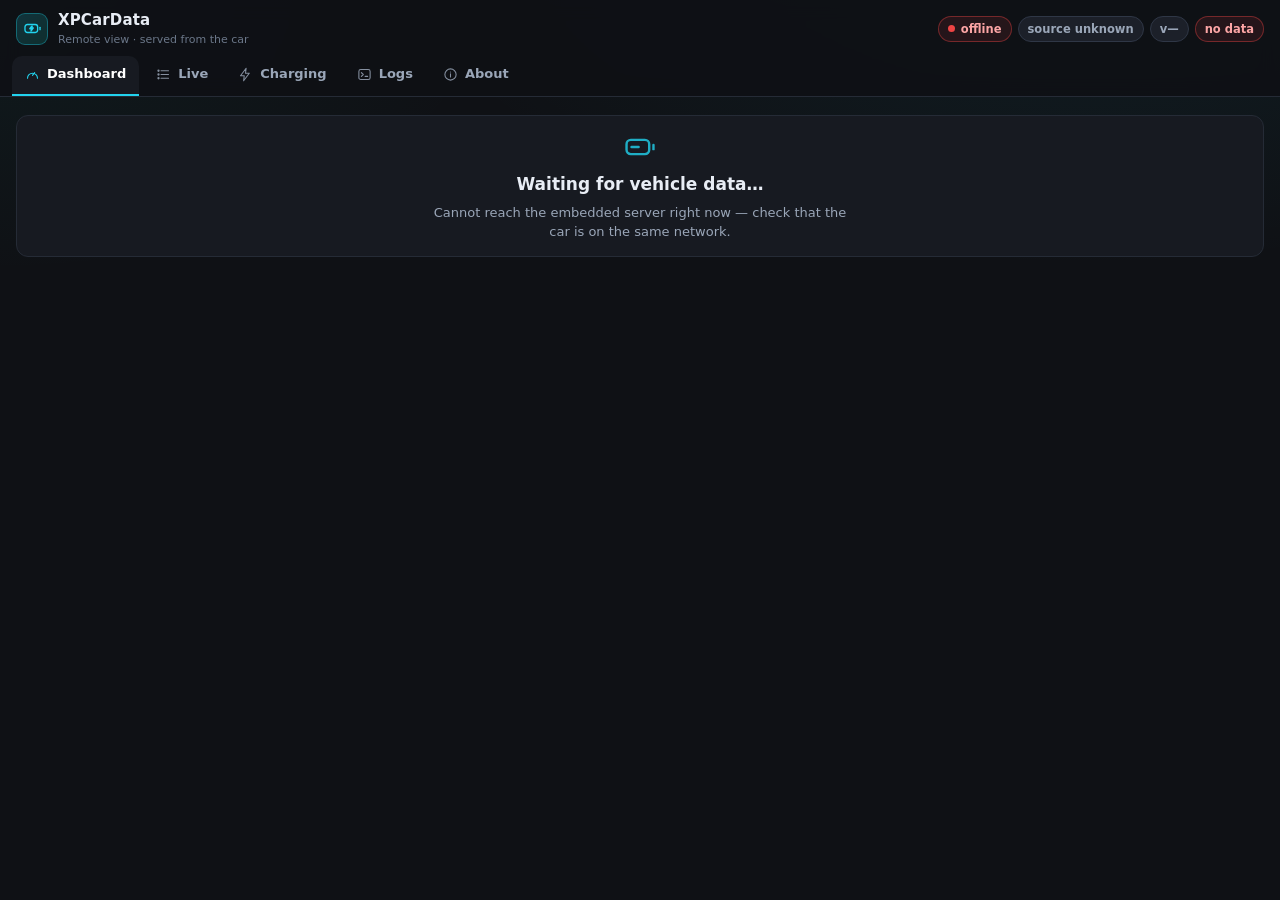
==== assets/web/index.html @ 1dd14a29 "v1.4.25: remote view web server, issue fixes, new XPENG model profiles Remote view (web interface) -" ====
<!DOCTYPE html>
<html lang="en">
<head>
  <meta charset="utf-8">
  <meta name="viewport" content="width=device-width, initial-scale=1, viewport-fit=cover">
  <meta name="theme-color" content="#0f1115">
  <meta name="color-scheme" content="dark">
  <meta name="robots" content="noindex, nofollow">
  <meta name="description" content="XPCarData remote view — battery, charging and vehicle data served by the car app over the local network.">
  <title>XPCarData · Remote view</title>
  <link rel="icon" type="image/svg+xml" href="favicon.svg">
  <link rel="stylesheet" href="app.css">
</head>
<body>
  <a class="sr-only" id="skip-link" href="#main">Skip to content</a>

  <header class="site-header">
    <div class="header-inner">
      <div class="brand">
        <span class="brand-mark" aria-hidden="true">
          <svg class="ico" viewBox="0 0 24 24" aria-hidden="true" focusable="false">
            <rect x="2.5" y="7" width="16" height="10" rx="3"></rect>
            <path d="M21.5 10.5v3"></path>
            <path d="m11 9-2.4 3.3h2.2l-.7 2.9 3-3.9H11L11.7 9z"></path>
          </svg>
        </span>
        <div class="brand-text">
          <h1>XPCarData</h1>
          <p>Remote view · served from the car</p>
        </div>
      </div>

      <div class="status" role="status" aria-live="polite" aria-label="Server status">
        <span class="chip is-warn" id="status-link"><span class="dot"></span><span id="status-link-text">connecting</span></span>
        <span class="chip" id="status-source">source —</span>
        <span class="chip" id="status-version">v—</span>
        <span class="chip" id="status-updated">no data</span>
        <span class="chip is-warn" id="status-auth" hidden>token required</span>
      </div>
    </div>

    <nav class="tabs" id="tabs" aria-label="Sections">
      <a class="tab" id="tab-dashboard" href="#/dashboard" aria-current="page">
        <svg class="ico" viewBox="0 0 24 24" aria-hidden="true" focusable="false">
          <path d="M4 18a8 8 0 1 1 16 0"></path>
          <path d="M12 13.5 15.5 9"></path>
        </svg>
        Dashboard
      </a>
      <a class="tab" id="tab-live" href="#/live">
        <svg class="ico" viewBox="0 0 24 24" aria-hidden="true" focusable="false">
          <path d="M8 6h12M8 12h12M8 18h12"></path>
          <circle cx="4" cy="6" r="1"></circle>
          <circle cx="4" cy="12" r="1"></circle>
          <circle cx="4" cy="18" r="1"></circle>
        </svg>
        Live
      </a>
      <a class="tab" id="tab-charging" href="#/charging">
        <svg class="ico" viewBox="0 0 24 24" aria-hidden="true" focusable="false">
          <path d="M13 2 4 14h6l-1 8 9-12h-6l1-8z"></path>
        </svg>
        Charging
      </a>
      <a class="tab" id="tab-logs" href="#/logs">
        <svg class="ico" viewBox="0 0 24 24" aria-hidden="true" focusable="false">
          <rect x="3" y="4" width="18" height="16" rx="3"></rect>
          <path d="m7 9 3 3-3 3M13 15h4"></path>
        </svg>
        Logs
      </a>
      <a class="tab" id="tab-about" href="#/about">
        <svg class="ico" viewBox="0 0 24 24" aria-hidden="true" focusable="false">
          <circle cx="12" cy="12" r="9"></circle>
          <path d="M12 11v5M12 8h.01"></path>
        </svg>
        About
      </a>
    </nav>
  </header>

  <main id="main">
    <!-- ============================================================ Dashboard -->
    <section id="page-dashboard" class="page" aria-labelledby="tab-dashboard">
      <section id="waiting" class="empty card" aria-live="polite">
        <svg class="ico" viewBox="0 0 24 24" aria-hidden="true" focusable="false">
          <rect x="2.5" y="7" width="16" height="10" rx="3"></rect>
          <path d="M21.5 10.5v3"></path>
          <path d="M6 12h5"></path>
        </svg>
        <h2>Waiting for vehicle data…</h2>
        <p id="waiting-hint">The web server is up but the app has not received a frame from the car yet. Values appear as soon as the first poll completes.</p>
      </section>

      <div id="dash-content" hidden>
        <section class="hero card" aria-labelledby="hero-title">
          <h2 class="sr-only" id="hero-title">Battery overview</h2>

          <div class="soc">
            <svg class="ring" viewBox="0 0 160 160" aria-hidden="true" focusable="false">
              <circle class="ring-track" cx="80" cy="80" r="64"></circle>
              <circle class="ring-fill" id="soc-ring-fill" cx="80" cy="80" r="64" stroke-dasharray="402.12" stroke-dashoffset="402.12"></circle>
            </svg>
            <div class="soc-readout">
              <span class="soc-value" id="soc-value">—</span>
              <span class="soc-caption">State of charge</span>
              <span class="soc-range" id="soc-range">Range —</span>
            </div>
          </div>

          <div class="hero-main">
            <div class="hero-top">
              <span class="pill" id="charge-pill">Standby</span>
              <span class="hero-updated" id="hero-updated">no data</span>
            </div>

            <div class="hero-power">
              <span class="hero-power-value" id="power-value">—</span>
              <span class="unit">kW</span>
              <span class="hero-power-note" id="power-note"></span>
            </div>

            <dl class="hero-facts">
              <div>
                <dt>Speed</dt>
                <dd id="hero-speed">—</dd>
              </div>
              <div>
                <dt>Odometer</dt>
                <dd id="hero-odo">—</dd>
              </div>
              <div>
                <dt>Vehicle time</dt>
                <dd id="hero-time">—</dd>
              </div>
            </dl>

            <div class="spark-row" aria-label="Recent history sparklines">
              <div class="spark-item">
                <span class="spark-label">SOC</span>
                <svg class="spark spark--soc" id="spark-soc" viewBox="0 0 100 26" preserveAspectRatio="none" aria-hidden="true" focusable="false">
                  <path d=""></path>
                </svg>
                <span class="spark-last" id="spark-soc-last">—</span>
              </div>
              <div class="spark-item">
                <span class="spark-label">Power</span>
                <svg class="spark spark--power" id="spark-power" viewBox="0 0 100 26" preserveAspectRatio="none" aria-hidden="true" focusable="false">
                  <path d=""></path>
                </svg>
                <span class="spark-last" id="spark-power-last">—</span>
              </div>
              <div class="spark-item">
                <span class="spark-label">Voltage</span>
                <svg class="spark spark--volt" id="spark-voltage" viewBox="0 0 100 26" preserveAspectRatio="none" aria-hidden="true" focusable="false">
                  <path d=""></path>
                </svg>
                <span class="spark-last" id="spark-voltage-last">—</span>
              </div>
            </div>
          </div>
        </section>

        <div class="grid" id="dash-cards"></div>
      </div>
    </section>

    <!-- ================================================================= Live -->
    <section id="page-live" class="page" aria-labelledby="tab-live" hidden>
      <div class="toolbar">
        <label class="field" for="live-filter">
          <svg class="ico" viewBox="0 0 24 24" aria-hidden="true" focusable="false">
            <circle cx="11" cy="11" r="7"></circle>
            <path d="m16.5 16.5 4 4"></path>
          </svg>
          <input id="live-filter" type="search" placeholder="Filter keys…" autocomplete="off" spellcheck="false" aria-label="Filter live data keys">
        </label>
        <span class="count" id="live-count">0 keys</span>
      </div>

      <div class="table-wrap">
        <table class="table" id="live-table">
          <thead>
            <tr>
              <th scope="col" data-field="key"><button type="button" class="sortbtn" data-sort="key">Key</button></th>
              <th scope="col" class="num" data-field="value"><button type="button" class="sortbtn" data-sort="value">Value</button></th>
              <th scope="col">Raw bytes</th>
            </tr>
          </thead>
          <tbody id="live-body"></tbody>
        </table>
      </div>
      <p id="live-empty" class="empty-line" hidden>Waiting for vehicle data…</p>
    </section>

    <!-- ============================================================= Charging -->
    <section id="page-charging" class="page" aria-labelledby="tab-charging" hidden>
      <div class="summary" id="sessions-summary">
        <div class="summary-item">
          <span class="summary-value">—</span>
          <span class="summary-label">sessions</span>
        </div>
        <div class="summary-item">
          <span class="summary-value">—</span>
          <span class="summary-label">total added</span>
        </div>
        <div class="summary-item">
          <span class="summary-value">—</span>
          <span class="summary-label">average / session</span>
        </div>
      </div>

      <div class="grid" id="sessions-list"></div>
      <p id="sessions-empty" class="empty-line" hidden>No charging sessions recorded yet.</p>
    </section>

    <!-- ================================================================= Logs -->
    <section id="page-logs" class="page" aria-labelledby="tab-logs" hidden>
      <div class="toolbar">
        <label class="field" for="log-filter">
          <svg class="ico" viewBox="0 0 24 24" aria-hidden="true" focusable="false">
            <circle cx="11" cy="11" r="7"></circle>
            <path d="m16.5 16.5 4 4"></path>
          </svg>
          <input id="log-filter" type="search" placeholder="Filter log lines…" autocomplete="off" spellcheck="false" aria-label="Filter log lines">
        </label>
        <button type="button" class="btn" id="log-pause" aria-pressed="false">Pause</button>
        <label class="check" for="log-autoscroll">
          <input id="log-autoscroll" type="checkbox" checked>
          Auto-scroll
        </label>
        <button type="button" class="btn" id="log-copy">Copy</button>
        <span class="count" id="log-count">0 lines</span>
      </div>

      <pre id="log-view" class="logs" tabindex="0" aria-label="Debug log tail"></pre>
    </section>

    <!-- ================================================================ About -->
    <section id="page-about" class="page" aria-labelledby="tab-about" hidden>
      <div class="grid">
        <section class="card" aria-labelledby="about-server-title">
          <h2 class="card-title" id="about-server-title">
            <svg class="ico" viewBox="0 0 24 24" aria-hidden="true" focusable="false">
              <rect x="3" y="4" width="18" height="16" rx="3"></rect>
              <path d="M7 9h10M7 13h6"></path>
            </svg>
            <span>Server</span>
          </h2>
          <dl class="kv" id="about-server"></dl>
        </section>

        <section class="card" aria-labelledby="about-api-title">
          <h2 class="card-title" id="about-api-title">
            <svg class="ico" viewBox="0 0 24 24" aria-hidden="true" focusable="false">
              <path d="M8 8H6a4 4 0 0 0 0 8h2M16 8h2a4 4 0 0 1 0 8h-2M8 12h8"></path>
            </svg>
            <span>API endpoints</span>
          </h2>
          <ul class="endpoints">
            <li><code>GET /</code><span>this page</span></li>
            <li><code>GET /index.html</code><span>this page</span></li>
            <li><code>GET /app.css</code><span>stylesheet</span></li>
            <li><code>GET /app.js</code><span>client app</span></li>
            <li><code>GET /favicon.svg</code><span>icon</span></li>
            <li><code>GET /api/state</code><span>server info + latest vehicle frame</span></li>
            <li><code>GET /api/sessions?limit=20</code><span>recent charging sessions</span></li>
            <li><code>GET /api/logs?limit=200</code><span>debug log tail</span></li>
            <li><code>GET /api/health</code><span>liveness probe</span></li>
          </ul>
          <p class="hint">When a token is set, every <code>/api/*</code> call is sent with the <code>x-token</code> header. The token is never placed in a URL.</p>
        </section>

        <section class="card" aria-labelledby="about-token-title">
          <h2 class="card-title" id="about-token-title">
            <svg class="ico" viewBox="0 0 24 24" aria-hidden="true" focusable="false">
              <rect x="4" y="10" width="16" height="10" rx="3"></rect>
              <path d="M8 10V7a4 4 0 0 1 8 0v3"></path>
            </svg>
            <span>Access token</span>
          </h2>
          <p class="hint" id="about-token-state">No token stored.</p>
          <div class="btn-row">
            <button type="button" class="btn" id="btn-change-token">Change token</button>
            <button type="button" class="btn ghost" id="btn-clear-token">Sign out / clear token</button>
          </div>
          <p class="hint">The token is kept in this browser only (localStorage key <code>xpcd_token</code>) and is sent as the <code>x-token</code> header on every API request.</p>
        </section>

        <section class="card" aria-labelledby="about-serving-title">
          <h2 class="card-title" id="about-serving-title">
            <svg class="ico" viewBox="0 0 24 24" aria-hidden="true" focusable="false">
              <circle cx="12" cy="12" r="9"></circle>
              <path d="M3.5 12h17M12 3.5c2.5 2.4 2.5 14.6 0 17M12 3.5c-2.5 2.4-2.5 14.6 0 17"></path>
            </svg>
            <span>How this page is served</span>
          </h2>
          <p class="hint">
            This dashboard is served by the XPCarData Android app's embedded HTTP server, directly from the car over
            your phone hotspot, home LAN or Tailscale. There is no cloud service in the middle and the page works
            fully offline: all HTML, CSS, JavaScript and icons are bundled as Flutter assets.
          </p>
        </section>
      </div>
    </section>
  </main>

  <!-- ============================================================ Token modal -->
  <div class="modal" id="token-modal" hidden>
    <div class="modal-card" role="dialog" aria-modal="true" aria-labelledby="token-title" aria-describedby="token-desc">
      <h2 id="token-title">Access token required</h2>
      <p id="token-desc">This XPCarData server is protected. Enter the token configured in the app (Settings → Web server).</p>
      <form id="token-form" novalidate>
        <label class="field" for="token-input">
          <span>Access token</span>
          <input id="token-input" name="token" type="password" autocomplete="current-password" spellcheck="false" autocapitalize="off">
        </label>
        <p class="form-error" id="token-error" role="alert" hidden></p>
        <div class="btn-row">
          <button type="submit" class="btn primary">Unlock</button>
          <button type="button" class="btn ghost" id="token-cancel">Not now</button>
        </div>
      </form>
    </div>
  </div>

  <div class="toast" id="toast" role="status" aria-live="polite" hidden></div>

  <noscript>
    <p style="max-width:60ch;margin:24px auto;padding:0 16px;color:#e8edf5;font-family:system-ui,sans-serif">
      This remote view needs JavaScript. Static data is still available from <code>/api/state</code>.
    </p>
  </noscript>

  <script src="app.js" defer></script>
</body>
</html>
---- assets/web/app.css ----
/* ===========================================================================
   XPCarData embedded web UI
   Offline, no webfonts, no CDN. Dark by default; system fonts only.
   Served by lib/services/web_server_service.dart at /app.css
   =========================================================================== */

:root {
  --bg: #0f1115;
  --bg-soft: #12151b;
  --card: #171a21;
  --card-2: #1c2029;
  --line: #252b36;
  --line-2: #2f3746;
  --fg: #e8edf5;
  --fg-dim: #9aa6b8;
  --fg-faint: #6b7789;
  --accent: #22d3ee;
  --accent-2: #14b8a6;
  --good: #34d399;
  --warn: #f59e0b;
  --bad: #ef4444;
  --radius: 12px;
  --radius-sm: 8px;
  --sans: system-ui, -apple-system, "Segoe UI", Roboto, "Helvetica Neue", Arial, sans-serif;
  --mono: ui-monospace, SFMono-Regular, Menlo, Consolas, "Liberation Mono", monospace;
  color-scheme: dark;
}

*,
*::before,
*::after {
  box-sizing: border-box;
}

[hidden] {
  display: none !important;
}

html {
  -webkit-text-size-adjust: 100%;
  background: var(--bg);
}

body {
  margin: 0;
  min-height: 100vh;
  background:
    radial-gradient(1200px 600px at 85% -10%, rgba(34, 211, 238, 0.08), transparent 60%),
    radial-gradient(900px 500px at 0% 0%, rgba(20, 184, 166, 0.06), transparent 55%),
    var(--bg);
  color: var(--fg);
  font-family: var(--sans);
  font-size: 14px;
  line-height: 1.45;
  -webkit-font-smoothing: antialiased;
}

a {
  color: var(--accent);
}

::selection {
  background: rgba(34, 211, 238, 0.3);
}

:focus-visible {
  outline: 2px solid var(--accent);
  outline-offset: 2px;
  border-radius: 4px;
}

.sr-only {
  position: absolute;
  width: 1px;
  height: 1px;
  padding: 0;
  margin: -1px;
  overflow: hidden;
  clip: rect(0, 0, 0, 0);
  white-space: nowrap;
  border: 0;
}

.ico {
  width: 16px;
  height: 16px;
  flex: 0 0 auto;
  fill: none;
  stroke: currentColor;
  stroke-width: 1.7;
  stroke-linecap: round;
  stroke-linejoin: round;
}

.muted {
  color: var(--fg-faint);
}

/* ---------------------------------------------------------------- header */

.site-header {
  position: sticky;
  top: 0;
  z-index: 20;
  background: rgba(15, 17, 21, 0.92);
  -webkit-backdrop-filter: blur(10px);
  backdrop-filter: blur(10px);
  border-bottom: 1px solid var(--line);
}

.header-inner {
  max-width: 1440px;
  margin: 0 auto;
  padding: 10px 16px 8px;
  display: flex;
  flex-wrap: wrap;
  align-items: center;
  gap: 8px 16px;
  min-width: 0;
}

.brand {
  display: flex;
  align-items: center;
  gap: 10px;
  min-width: 0;
}

.brand-mark {
  width: 32px;
  height: 32px;
  border-radius: 9px;
  display: grid;
  place-items: center;
  background: linear-gradient(135deg, rgba(34, 211, 238, 0.18), rgba(20, 184, 166, 0.18));
  border: 1px solid rgba(34, 211, 238, 0.35);
  color: var(--accent);
}

.brand-mark .ico {
  width: 19px;
  height: 19px;
}

.brand-text h1 {
  margin: 0;
  font-size: 15px;
  font-weight: 700;
  letter-spacing: 0.01em;
  white-space: nowrap;
}

.brand-text p {
  margin: 0;
  font-size: 11px;
  color: var(--fg-faint);
  white-space: nowrap;
}

/* status strip */

.status {
  display: flex;
  flex-wrap: wrap;
  align-items: center;
  gap: 6px;
  margin-left: auto;
  min-width: 0;
  max-width: 100%;
}

.chip {
  display: inline-flex;
  align-items: center;
  gap: 6px;
  padding: 4px 9px;
  border-radius: 999px;
  border: 1px solid var(--line-2);
  background: var(--card-2);
  color: var(--fg-dim);
  font-size: 11.5px;
  font-weight: 600;
  font-variant-numeric: tabular-nums;
  white-space: nowrap;
  max-width: 100%;
  min-width: 0;
}

.chip .dot {
  width: 7px;
  height: 7px;
  border-radius: 50%;
  background: var(--fg-faint);
}

.chip.is-ok {
  color: #a7f3d0;
  border-color: rgba(52, 211, 153, 0.35);
  background: rgba(16, 185, 129, 0.1);
}

.chip.is-ok .dot {
  background: var(--good);
  box-shadow: 0 0 0 3px rgba(52, 211, 153, 0.16);
}

.chip.is-warn {
  color: #fcd34d;
  border-color: rgba(245, 158, 11, 0.4);
  background: rgba(245, 158, 11, 0.1);
}

.chip.is-warn .dot {
  background: var(--warn);
}

.chip.is-bad {
  color: #fca5a5;
  border-color: rgba(239, 68, 68, 0.4);
  background: rgba(239, 68, 68, 0.1);
}

.chip.is-bad .dot {
  background: var(--bad);
}

/* tabs */

.tabs {
  max-width: 1440px;
  margin: 0 auto;
  padding: 0 12px;
  display: flex;
  gap: 4px;
  overflow-x: auto;
  overflow-y: hidden;
  -webkit-overflow-scrolling: touch;
  scrollbar-width: thin;
  scrollbar-color: var(--line-2) transparent;
}

.tabs::-webkit-scrollbar {
  height: 4px;
}

.tabs::-webkit-scrollbar-thumb {
  background: var(--line-2);
  border-radius: 2px;
}

.tab {
  display: inline-flex;
  align-items: center;
  gap: 7px;
  padding: 9px 13px 10px;
  border-radius: 10px 10px 0 0;
  color: var(--fg-dim);
  text-decoration: none;
  font-size: 13px;
  font-weight: 600;
  white-space: nowrap;
  border-bottom: 2px solid transparent;
}

.tab:hover {
  color: var(--fg);
  background: rgba(255, 255, 255, 0.03);
}

.tab .ico {
  width: 15px;
  height: 15px;
  opacity: 0.85;
}

.tab[aria-current="page"] {
  color: #ffffff;
  background: var(--card);
  border-bottom-color: var(--accent);
}

.tab[aria-current="page"] .ico {
  color: var(--accent);
  opacity: 1;
}

/* ------------------------------------------------------------------ main */

main {
  max-width: 1440px;
  margin: 0 auto;
  padding: 18px 16px 72px;
}

.page[hidden] {
  display: none;
}

/* Waiting state */

.empty {
  display: grid;
  justify-items: center;
  gap: 8px;
  text-align: center;
  padding: 40px 24px;
  margin-bottom: 14px;
}

.empty .ico {
  width: 34px;
  height: 34px;
  color: var(--accent);
  opacity: 0.8;
}

.empty h2 {
  margin: 0;
  font-size: 17px;
}

.empty p {
  margin: 0;
  max-width: 52ch;
  color: var(--fg-dim);
  font-size: 13px;
}

.empty-line {
  margin: 0;
  padding: 24px 16px;
  text-align: center;
  color: var(--fg-dim);
  font-size: 13px;
}

/* ------------------------------------------------------------------ hero */

.hero {
  display: grid;
  grid-template-columns: auto minmax(0, 1fr);
  gap: 18px 26px;
  align-items: center;
  padding: 18px;
  margin-bottom: 14px;
  min-width: 0;
}

.soc {
  position: relative;
  width: 156px;
  height: 156px;
  display: grid;
  place-items: center;
  flex: 0 0 auto;
}

.ring {
  position: absolute;
  inset: 0;
  width: 100%;
  height: 100%;
  transform: rotate(-90deg);
}

.ring circle {
  fill: none;
  stroke-width: 11;
}

.ring-track {
  stroke: #232935;
}

.ring-fill {
  stroke: var(--accent);
  stroke-linecap: round;
  transition: stroke-dashoffset 0.45s ease, stroke 0.2s ease;
}

.ring-fill.is-warn {
  stroke: var(--warn);
}

.ring-fill.is-bad {
  stroke: var(--bad);
}

.soc-readout {
  position: relative;
  display: grid;
  justify-items: center;
  gap: 1px;
  text-align: center;
}

.soc-value {
  font-size: 31px;
  font-weight: 700;
  line-height: 1.1;
  letter-spacing: -0.02em;
  font-variant-numeric: tabular-nums;
}

.soc-caption {
  font-size: 10.5px;
  text-transform: uppercase;
  letter-spacing: 0.07em;
  color: var(--fg-faint);
}

.soc-range {
  margin-top: 3px;
  font-size: 12.5px;
  font-weight: 600;
  color: var(--fg-dim);
  font-variant-numeric: tabular-nums;
}

.hero-main {
  display: grid;
  gap: 10px;
  min-width: 0;
}

.hero-top {
  display: flex;
  flex-wrap: wrap;
  align-items: center;
  gap: 8px 12px;
}

.hero-updated {
  font-size: 12px;
  color: var(--fg-faint);
  font-variant-numeric: tabular-nums;
}

.hero-updated.is-warn {
  color: var(--warn);
}

.hero-updated.is-bad {
  color: var(--bad);
}

.pill {
  display: inline-flex;
  align-items: center;
  gap: 7px;
  padding: 5px 11px;
  border-radius: 999px;
  border: 1px solid var(--line-2);
  background: var(--card-2);
  color: var(--fg-dim);
  font-size: 12.5px;
  font-weight: 600;
  white-space: nowrap;
}

.pill::before {
  content: "";
  width: 7px;
  height: 7px;
  border-radius: 50%;
  background: var(--fg-faint);
}

.pill.is-charging {
  color: #a7f3d0;
  border-color: rgba(16, 185, 129, 0.4);
  background: rgba(16, 185, 129, 0.12);
}

.pill.is-charging::before {
  background: var(--good);
  animation: pulse 1.6s ease-out infinite;
}

@keyframes pulse {
  0% {
    box-shadow: 0 0 0 0 rgba(52, 211, 153, 0.5);
  }
  70% {
    box-shadow: 0 0 0 6px rgba(52, 211, 153, 0);
  }
  100% {
    box-shadow: 0 0 0 0 rgba(52, 211, 153, 0);
  }
}

.hero-power {
  display: flex;
  align-items: baseline;
  flex-wrap: wrap;
  gap: 8px;
  margin: 2px 0;
}

.hero-power-value {
  font-size: 40px;
  font-weight: 700;
  line-height: 1;
  letter-spacing: -0.03em;
  font-variant-numeric: tabular-nums;
  color: var(--fg);
}

.hero-power-value.is-charging {
  color: var(--good);
}

.hero-power-value.is-discharging {
  color: var(--accent);
}

.hero-power .unit {
  font-size: 15px;
  color: var(--fg-faint);
  font-weight: 600;
}

.hero-power-note {
  font-size: 12px;
  color: var(--fg-faint);
}

.hero-facts {
  display: grid;
  grid-template-columns: repeat(auto-fit, minmax(96px, 1fr));
  gap: 8px 16px;
  margin: 0;
  min-width: 0;
}

.hero-facts > div {
  display: flex;
  flex-wrap: wrap;
  align-items: baseline;
  gap: 2px 6px;
  min-width: 0;
}

.hero-facts dt {
  font-size: 10.5px;
  text-transform: uppercase;
  letter-spacing: 0.06em;
  color: var(--fg-faint);
  min-width: 0;
}

.hero-facts dd {
  margin: 0;
  font-size: 13px;
  font-weight: 600;
  font-variant-numeric: tabular-nums;
  min-width: 0;
  max-width: 100%;
  overflow-wrap: anywhere;
}

.spark-row {
  display: flex;
  flex-wrap: wrap;
  gap: 10px 22px;
  padding-top: 4px;
}

.spark-item {
  display: flex;
  align-items: center;
  gap: 8px;
  min-width: 0;
}

.spark-label {
  font-size: 10.5px;
  text-transform: uppercase;
  letter-spacing: 0.06em;
  color: var(--fg-faint);
  width: 46px;
}

.spark {
  width: 98px;
  height: 26px;
  display: block;
  overflow: visible;
}

.spark path {
  fill: none;
  stroke: var(--accent);
  stroke-width: 1.6;
  stroke-linejoin: round;
  stroke-linecap: round;
}

.spark--power path {
  stroke: var(--good);
}

.spark--volt path {
  stroke: #a78bfa;
}

.spark-last {
  min-width: 54px;
  font-size: 12px;
  font-weight: 600;
  color: var(--fg-dim);
  font-variant-numeric: tabular-nums;
}

/* ----------------------------------------------------------------- cards */

.grid {
  display: grid;
  gap: 14px;
  grid-template-columns: minmax(0, 1fr);
  align-items: start;
}

@media (min-width: 600px) {
  .grid {
    grid-template-columns: repeat(2, minmax(0, 1fr));
  }
}

@media (min-width: 1000px) {
  .grid {
    grid-template-columns: repeat(3, minmax(0, 1fr));
  }
}

@media (min-width: 1400px) {
  .grid {
    grid-template-columns: repeat(4, minmax(0, 1fr));
  }
}

.card {
  background: var(--card);
  border: 1px solid var(--line);
  border-radius: var(--radius);
  padding: 14px 15px;
  min-width: 0;
  max-width: 100%;
}

.card-title {
  display: flex;
  align-items: center;
  gap: 8px;
  margin: 0 0 10px;
  font-size: 11px;
  font-weight: 700;
  letter-spacing: 0.07em;
  text-transform: uppercase;
  color: var(--fg-dim);
}

.card-title .ico {
  width: 15px;
  height: 15px;
  color: var(--accent);
}

.card-note {
  margin-left: auto;
  font-size: 10.5px;
  font-weight: 600;
  letter-spacing: 0.02em;
  text-transform: none;
  color: var(--fg-faint);
  white-space: nowrap;
}

.kv {
  display: grid;
  gap: 2px;
  margin: 0;
}

.kv-row {
  display: flex;
  flex-wrap: wrap;
  align-items: baseline;
  justify-content: space-between;
  gap: 2px 12px;
  padding: 3px 0;
  font-size: 13px;
  min-width: 0;
}

.kv-row dt {
  color: var(--fg-dim);
  min-width: 0;
  flex: 1 1 auto;
  overflow-wrap: anywhere;
}

.kv-row dd {
  margin: 0;
  font-weight: 600;
  color: var(--fg);
  text-align: right;
  white-space: nowrap;
  font-variant-numeric: tabular-nums;
  max-width: 100%;
  overflow-wrap: anywhere;
}

.kv-row .unit {
  margin-left: 3px;
  font-size: 10.5px;
  font-weight: 500;
  color: var(--fg-faint);
}

.big-value {
  margin: 2px 0 6px;
  font-size: 36px;
  font-weight: 700;
  line-height: 1.05;
  letter-spacing: -0.03em;
  font-variant-numeric: tabular-nums;
}

.big-value .unit {
  margin-left: 5px;
  font-size: 15px;
  font-weight: 600;
  color: var(--fg-faint);
}

.big-value.is-warn {
  color: var(--warn);
}

.hint {
  margin: 8px 0 0;
  font-size: 11.5px;
  line-height: 1.45;
  color: var(--fg-faint);
}

/* cell heat grids */

.cellgrid {
  display: grid;
  grid-template-columns: repeat(auto-fill, minmax(56px, 1fr));
  gap: 4px;
  margin-top: 10px;
}

.cell {
  display: flex;
  align-items: center;
  justify-content: center;
  min-height: 26px;
  padding: 4px 2px;
  border-radius: 6px;
  border: 1px solid hsl(var(--h), 42%, 28%);
  background: hsl(var(--h), 40%, 16%);
  color: hsl(var(--h), 82%, 78%);
  font-family: var(--mono);
  font-size: 11px;
  font-weight: 600;
  font-variant-numeric: tabular-nums;
}

.cell.is-min {
  outline: 2px solid rgba(248, 113, 113, 0.85);
  outline-offset: -1px;
}

.cell.is-max {
  outline: 2px solid rgba(74, 222, 128, 0.85);
  outline-offset: -1px;
}

.cell-legend {
  display: flex;
  justify-content: space-between;
  gap: 10px;
  margin-top: 8px;
  font-size: 10.5px;
  color: var(--fg-faint);
}

/* --------------------------------------------------------------- toolbar */

.toolbar {
  display: flex;
  flex-wrap: wrap;
  align-items: center;
  gap: 8px;
  margin-bottom: 12px;
}

.field {
  display: flex;
  align-items: center;
  gap: 8px;
  flex: 1 1 240px;
  min-width: 0;
  max-width: 420px;
  padding: 0 11px;
  border: 1px solid var(--line);
  border-radius: 10px;
  background: var(--card);
}

.field:focus-within {
  border-color: rgba(34, 211, 238, 0.55);
  box-shadow: 0 0 0 3px rgba(34, 211, 238, 0.12);
}

.field .ico {
  width: 15px;
  height: 15px;
  color: var(--fg-faint);
}

.field input {
  flex: 1;
  min-width: 0;
  padding: 9px 0;
  border: 0;
  background: none;
  color: var(--fg);
  font: inherit;
  font-size: 13.5px;
  outline: none;
}

.field input::placeholder {
  color: var(--fg-faint);
}

.btn {
  display: inline-flex;
  align-items: center;
  justify-content: center;
  gap: 7px;
  padding: 8px 13px;
  border: 1px solid var(--line-2);
  border-radius: 9px;
  background: var(--card-2);
  color: var(--fg);
  font: inherit;
  font-size: 13px;
  font-weight: 600;
  cursor: pointer;
  white-space: nowrap;
}

.btn:hover {
  background: #232833;
}

.btn:focus-visible {
  outline: 2px solid var(--accent);
  outline-offset: 2px;
}

.btn[aria-pressed="true"] {
  color: #fcd34d;
  border-color: rgba(245, 158, 11, 0.5);
  background: rgba(245, 158, 11, 0.1);
}

.btn.primary {
  border-color: transparent;
  background: linear-gradient(135deg, #22d3ee, #14b8a6);
  color: #04252b;
}

.btn.primary:hover {
  filter: brightness(1.06);
}

.btn.ghost {
  background: transparent;
}

.check {
  display: inline-flex;
  align-items: center;
  gap: 7px;
  font-size: 13px;
  color: var(--fg-dim);
  cursor: pointer;
  white-space: nowrap;
}

.check input {
  accent-color: var(--accent);
}

.count {
  margin-left: auto;
  font-size: 12px;
  color: var(--fg-faint);
  font-variant-numeric: tabular-nums;
  white-space: nowrap;
}

/* ----------------------------------------------------------------- table */

.table-wrap {
  overflow-x: auto;
  max-width: 100%;
  border: 1px solid var(--line);
  border-radius: var(--radius);
  background: var(--card);
}

.table {
  width: 100%;
  table-layout: fixed;
  border-collapse: collapse;
  font-size: 13px;
}

/* Fixed, explicit column template so the header always lines up with the
   body: key column takes the remaining width, value and raw bytes are fixed. */
.table th:nth-child(1),
.table td:nth-child(1) {
  width: auto;
}

.table th:nth-child(2),
.table td:nth-child(2) {
  width: 112px;
}

.table th:nth-child(3),
.table td:nth-child(3) {
  width: 32%;
}

.table th {
  position: sticky;
  top: 0;
  z-index: 1;
  padding: 0;
  background: #1b2028;
  border-bottom: 1px solid var(--line-2);
  text-align: left;
  font-size: 10.5px;
  font-weight: 700;
  letter-spacing: 0.07em;
  text-transform: uppercase;
  color: var(--fg-faint);
  overflow: hidden;
}

.table th:last-child {
  padding: 10px 12px;
  text-overflow: ellipsis;
  white-space: nowrap;
}

.table th.num {
  text-align: right;
}

.table th button {
  all: unset;
  box-sizing: border-box;
  display: flex;
  align-items: center;
  gap: 6px;
  width: 100%;
  max-width: 100%;
  padding: 10px 12px;
  color: inherit;
  font: inherit;
  cursor: pointer;
  white-space: nowrap;
  overflow: hidden;
  text-overflow: ellipsis;
}

.table th.num button {
  justify-content: flex-end;
}

.table th button:hover {
  color: var(--fg);
}

.table th button:focus-visible {
  outline: 2px solid var(--accent);
  outline-offset: -2px;
}

.table th[aria-sort="ascending"] button::after {
  content: "\25B2";
  font-size: 8px;
  color: var(--accent);
  flex: 0 0 auto;
}

.table th[aria-sort="descending"] button::after {
  content: "\25BC";
  font-size: 8px;
  color: var(--accent);
  flex: 0 0 auto;
}

.table td {
  padding: 8px 12px;
  border-bottom: 1px solid rgba(255, 255, 255, 0.045);
  vertical-align: top;
  overflow-wrap: anywhere;
}

.table tbody tr:last-child td {
  border-bottom: 0;
}

.table tbody tr:hover {
  background: rgba(34, 211, 238, 0.045);
}

.table .key {
  font-family: var(--mono);
  font-size: 12.5px;
  color: var(--fg);
  white-space: normal;
  overflow-wrap: anywhere;
}

.table .val {
  text-align: right;
  font-weight: 600;
  font-variant-numeric: tabular-nums;
  white-space: nowrap;
}

.table .hex {
  font-family: var(--mono);
  font-size: 11px;
  color: var(--fg-dim);
  word-break: break-all;
  overflow-wrap: anywhere;
}

/* -------------------------------------------------------------- sessions */

.summary {
  display: flex;
  flex-wrap: wrap;
  gap: 10px;
  margin-bottom: 14px;
}

.summary-item {
  min-width: 130px;
  padding: 10px 16px;
  border: 1px solid var(--line);
  border-radius: var(--radius);
  background: var(--card);
}

.summary-value {
  display: block;
  font-size: 22px;
  font-weight: 700;
  line-height: 1.2;
  font-variant-numeric: tabular-nums;
}

.summary-label {
  font-size: 10.5px;
  text-transform: uppercase;
  letter-spacing: 0.06em;
  color: var(--fg-faint);
}

#page-charging .grid {
  grid-template-columns: minmax(0, 1fr);
}

@media (min-width: 600px) {
  #page-charging .grid {
    grid-template-columns: repeat(2, minmax(0, 1fr));
  }
}

@media (min-width: 1200px) {
  #page-charging .grid {
    grid-template-columns: repeat(3, minmax(0, 1fr));
  }
}

.session-card.is-active {
  border-color: rgba(16, 185, 129, 0.45);
  box-shadow: 0 0 0 1px rgba(16, 185, 129, 0.18) inset;
}

.card-badges {
  display: flex;
  flex-wrap: wrap;
  gap: 6px;
  margin: 0 0 10px;
}

.badge {
  display: inline-flex;
  align-items: center;
  padding: 3px 8px;
  border: 1px solid var(--line-2);
  border-radius: 999px;
  background: var(--card-2);
  color: var(--fg-dim);
  font-size: 10.5px;
  font-weight: 700;
  letter-spacing: 0.05em;
  text-transform: uppercase;
}

.badge.is-active {
  color: #a7f3d0;
  border-color: rgba(16, 185, 129, 0.45);
  background: rgba(16, 185, 129, 0.14);
}

.badge.is-dc {
  color: #bae6fd;
  border-color: rgba(56, 189, 248, 0.4);
  background: rgba(56, 189, 248, 0.12);
}

.badge.is-ac {
  color: #ddd6fe;
  border-color: rgba(167, 139, 250, 0.4);
  background: rgba(167, 139, 250, 0.12);
}

/* ------------------------------------------------------------------ logs */

.logs {
  margin: 0;
  padding: 13px 15px;
  max-width: 100%;
  max-height: min(66vh, 640px);
  overflow: auto;
  border: 1px solid var(--line);
  border-radius: var(--radius);
  background: #0b0d11;
  color: #cbd5e1;
  font-family: var(--mono);
  font-size: 12px;
  line-height: 1.55;
  white-space: pre-wrap;
  overflow-wrap: anywhere;
  word-break: break-word;
}

.logs:empty::before {
  content: "No log lines yet.";
  color: var(--fg-faint);
}

/* ----------------------------------------------------------------- about */

.endpoints {
  list-style: none;
  display: grid;
  gap: 9px;
  margin: 0;
  padding: 0;
}

.endpoints li {
  display: flex;
  flex-wrap: wrap;
  align-items: baseline;
  gap: 4px 8px;
  font-size: 13px;
}

.endpoints code {
  padding: 2px 6px;
  border-radius: 5px;
  background: rgba(34, 211, 238, 0.08);
  color: var(--accent);
  font-family: var(--mono);
  font-size: 12px;
}

.endpoints span {
  font-size: 12.5px;
  color: var(--fg-dim);
}

.btn-row {
  display: flex;
  flex-wrap: wrap;
  gap: 8px;
  margin-top: 12px;
}

/* ---------------------------------------------------------------- modal */

.modal {
  position: fixed;
  inset: 0;
  z-index: 60;
  display: grid;
  place-items: center;
  padding: 18px;
  background: rgba(3, 5, 8, 0.72);
  -webkit-backdrop-filter: blur(3px);
  backdrop-filter: blur(3px);
}

.modal[hidden] {
  display: none;
}

.modal-card {
  width: min(420px, 100%);
  padding: 20px;
  border: 1px solid var(--line-2);
  border-radius: 16px;
  background: var(--card);
  box-shadow: 0 24px 64px rgba(0, 0, 0, 0.55);
}

.modal-card h2 {
  margin: 0 0 6px;
  font-size: 17px;
}

.modal-card > p {
  margin: 0 0 14px;
  color: var(--fg-dim);
  font-size: 13px;
  line-height: 1.5;
}

.modal-card .field {
  flex-direction: column;
  align-items: stretch;
  gap: 2px;
  max-width: none;
  margin: 0 0 12px;
  padding: 8px 12px;
}

.modal-card .field span {
  font-size: 10.5px;
  text-transform: uppercase;
  letter-spacing: 0.06em;
  color: var(--fg-faint);
}

.modal-card .field input {
  padding: 3px 0 5px;
  font-family: var(--mono);
  font-size: 13px;
}

.form-error {
  margin: 0 0 12px;
  color: #fca5a5;
  font-size: 12.5px;
}

/* toast */

.toast {
  position: fixed;
  left: 50%;
  bottom: 24px;
  z-index: 70;
  transform: translateX(-50%);
  max-width: calc(100vw - 32px);
  padding: 9px 16px;
  border: 1px solid var(--line-2);
  border-radius: 999px;
  background: #1f2430;
  color: var(--fg);
  font-size: 13px;
  box-shadow: 0 14px 34px rgba(0, 0, 0, 0.45);
}

.toast[hidden] {
  display: none;
}

/* ------------------------------------------------------------ responsive */

@media (max-width: 599px) {
  .header-inner {
    padding: 8px 12px 6px;
    gap: 6px 10px;
  }

  .brand {
    flex: 1 1 auto;
  }

  .status {
    margin-left: 0;
    width: 100%;
    max-width: 100%;
    justify-content: flex-start;
    gap: 5px;
    row-gap: 5px;
  }

  .chip {
    padding: 3px 8px;
    font-size: 11px;
  }

  .tabs {
    padding: 0 8px;
    gap: 2px;
  }

  .tab {
    padding: 9px 8px 10px;
    font-size: 12.5px;
    gap: 5px;
  }

  /* Compact tabs: labels still identify each section, but all five fit on
     a 360 px screen without clipping (the bar stays scrollable if needed). */
  .tab .ico {
    display: none;
  }

  main {
    padding: 14px 12px 64px;
  }

  .hero {
    grid-template-columns: minmax(0, 1fr);
    justify-items: center;
    text-align: center;
    gap: 14px;
    padding: 16px 12px;
  }

  .soc {
    width: 148px;
    height: 148px;
  }

  .hero-main {
    justify-items: center;
    width: 100%;
    min-width: 0;
  }

  .hero-top,
  .spark-row {
    justify-content: center;
  }

  .hero-power {
    justify-content: center;
  }

  .hero-power-value {
    font-size: 34px;
  }

  .hero-facts {
    width: 100%;
    grid-template-columns: repeat(auto-fit, minmax(88px, 1fr));
    gap: 8px 10px;
  }

  .hero-facts > div {
    flex-direction: column;
    align-items: center;
    gap: 0;
  }

  .spark-row {
    display: grid;
    grid-template-columns: minmax(0, 1fr);
    width: 100%;
    gap: 8px;
    justify-items: stretch;
  }

  .spark-item {
    display: grid;
    grid-template-columns: 46px minmax(0, 1fr) 54px;
    align-items: center;
    gap: 8px;
    width: 100%;
  }

  .spark {
    width: 100%;
    min-width: 0;
  }

  .kv-row dd {
    white-space: normal;
    overflow-wrap: anywhere;
  }

  .card {
    padding: 13px 12px;
  }

  .summary-item {
    flex: 1 1 110px;
    min-width: 0;
    padding: 9px 12px;
  }

  .summary-value {
    font-size: 19px;
  }

  .logs {
    padding: 11px 12px;
    font-size: 11.5px;
    max-height: 62vh;
  }

  .toolbar .count {
    margin-left: 0;
    width: 100%;
  }

  .field {
    max-width: none;
    flex-basis: 100%;
  }

  .table th:nth-child(2),
  .table td:nth-child(2) {
    width: 96px;
  }

  .table th:nth-child(3),
  .table td:nth-child(3) {
    width: 30%;
  }

  .table th button,
  .table th:last-child,
  .table td {
    padding-left: 10px;
    padding-right: 10px;
  }

  .table .key {
    font-size: 11.5px;
  }

  .table .hex {
    font-size: 10.5px;
  }
}

@media (max-width: 400px) {
  .table th:nth-child(2),
  .table td:nth-child(2) {
    width: 88px;
  }

  .table .key {
    font-size: 10.5px;
  }

  .table th button,
  .table th:last-child,
  .table td {
    padding-left: 8px;
    padding-right: 8px;
  }
}

@media (prefers-reduced-motion: reduce) {
  *,
  *::before,
  *::after {
    animation-duration: 0.001ms !important;
    animation-iteration-count: 1 !important;
    transition-duration: 0.001ms !important;
  }
}
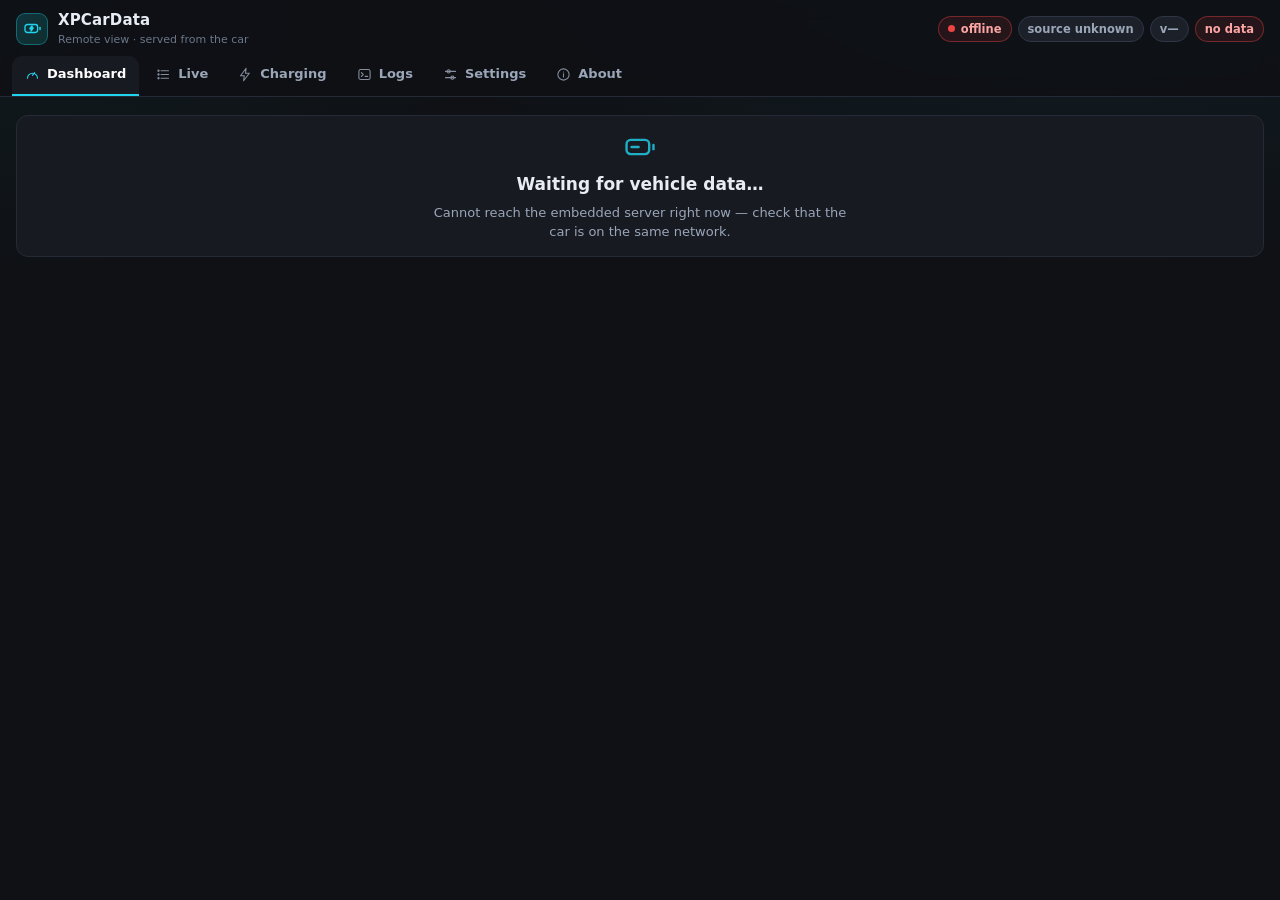
==== commit 38b49178: "feat(web): settings, manual and fleet pages in the remote view UI - Six tabs (Dashboard, Live, Charg" ====
--- a/assets/web/index.html
+++ b/assets/web/index.html
@@ -68,6 +68,14 @@
           <path d="m7 9 3 3-3 3M13 15h4"></path>
         </svg>
         Logs
+      </a>
+      <a class="tab" id="tab-settings" href="#/settings">
+        <svg class="ico" viewBox="0 0 24 24" aria-hidden="true" focusable="false">
+          <path d="M4 7h16M4 17h16"></path>
+          <circle cx="9" cy="7" r="2.5"></circle>
+          <circle cx="15" cy="17" r="2.5"></circle>
+        </svg>
+        Settings
       </a>
       <a class="tab" id="tab-about" href="#/about">
         <svg class="ico" viewBox="0 0 24 24" aria-hidden="true" focusable="false">
@@ -236,6 +244,30 @@
       <pre id="log-view" class="logs" tabindex="0" aria-label="Debug log tail"></pre>
     </section>
 
+    <!-- ============================================================= Settings -->
+    <section id="page-settings" class="page" aria-labelledby="tab-settings" hidden>
+      <p class="notice">
+        <svg class="ico" viewBox="0 0 24 24" aria-hidden="true" focusable="false">
+          <circle cx="12" cy="12" r="9"></circle>
+          <path d="M12 11v5M12 8h.01"></path>
+        </svg>
+        <span>Read-only — change these on the phone in Settings.</span>
+        <span class="notice-meta" id="settings-app-version">App —</span>
+      </p>
+      <div class="grid" id="settings-cards"></div>
+    </section>
+
+    <!-- =============================================================== Manual -->
+    <section id="page-manual" class="page" aria-labelledby="manual-title" hidden>
+      <div class="manual-head">
+        <h2 id="manual-title">User manual</h2>
+        <a class="btn ghost" href="#/settings">← Settings</a>
+      </div>
+      <article class="card manual" id="manual-body" aria-live="polite">
+        <p class="hint">Loading manual…</p>
+      </article>
+    </section>
+
     <!-- ================================================================ About -->
     <section id="page-about" class="page" aria-labelledby="tab-about" hidden>
       <div class="grid">
@@ -266,9 +298,23 @@
             <li><code>GET /api/state</code><span>server info + latest vehicle frame</span></li>
             <li><code>GET /api/sessions?limit=20</code><span>recent charging sessions</span></li>
             <li><code>GET /api/logs?limit=200</code><span>debug log tail</span></li>
+            <li><code>GET /api/settings</code><span>read-only, redacted settings</span></li>
+            <li><code>GET /api/fleet</code><span>anonymous fleet aggregates</span></li>
+            <li><code>GET /api/manual</code><span>bundled user manual (markdown)</span></li>
             <li><code>GET /api/health</code><span>liveness probe</span></li>
           </ul>
           <p class="hint">When a token is set, every <code>/api/*</code> call is sent with the <code>x-token</code> header. The token is never placed in a URL.</p>
+        </section>
+
+        <section class="card" aria-labelledby="about-manual-title">
+          <h2 class="card-title" id="about-manual-title">
+            <svg class="ico" viewBox="0 0 24 24" aria-hidden="true" focusable="false">
+              <path d="M12 5.5C10.5 4.5 8.5 4 6 4H4v14h2c2.5 0 4.5.5 6 1.5M12 5.5C13.5 4.5 15.5 4 18 4h2v14h-2c-2.5 0-4.5.5-6 1.5M12 5.5v14"></path>
+            </svg>
+            <span>Manual</span>
+          </h2>
+          <p class="hint">The bundled XPCarData user manual is rendered read-only from the car over <code>/api/manual</code>.</p>
+          <p class="hint"><a class="btn" href="#/manual">Open the manual</a></p>
         </section>
 
         <section class="card" aria-labelledby="about-token-title">
--- a/assets/web/app.css
+++ b/assets/web/app.css
@@ -1294,6 +1294,311 @@
   display: none;
 }
 
+/* -------------------------------------------------------------- settings */
+
+.notice {
+  display: flex;
+  flex-wrap: wrap;
+  align-items: center;
+  gap: 6px 10px;
+  margin: 0 0 14px;
+  padding: 10px 14px;
+  border: 1px solid rgba(34, 211, 238, 0.28);
+  border-radius: var(--radius);
+  background: rgba(34, 211, 238, 0.06);
+  color: var(--fg-dim);
+  font-size: 13px;
+}
+
+.notice .ico {
+  width: 16px;
+  height: 16px;
+  flex: 0 0 auto;
+  color: var(--accent);
+}
+
+.notice-meta {
+  margin-left: auto;
+  font-size: 11.5px;
+  color: var(--fg-faint);
+  font-variant-numeric: tabular-nums;
+  white-space: nowrap;
+}
+
+.state {
+  display: inline-flex;
+  align-items: center;
+  padding: 1px 7px;
+  border-radius: 999px;
+  border: 1px solid var(--line-2);
+  background: var(--card-2);
+  color: var(--fg-dim);
+  font-size: 10.5px;
+  font-weight: 700;
+  letter-spacing: 0.05em;
+  text-transform: uppercase;
+}
+
+.state.is-on {
+  color: #a7f3d0;
+  border-color: rgba(16, 185, 129, 0.4);
+  background: rgba(16, 185, 129, 0.12);
+}
+
+.state.is-off {
+  color: var(--fg-faint);
+}
+
+.badge.is-warn {
+  color: #fcd34d;
+  border-color: rgba(245, 158, 11, 0.4);
+  background: rgba(245, 158, 11, 0.12);
+}
+
+.dist {
+  display: grid;
+  gap: 6px;
+  margin: 4px 0 10px;
+}
+
+.dist-row {
+  display: grid;
+  grid-template-columns: minmax(46px, 74px) minmax(0, 1fr) auto;
+  align-items: center;
+  gap: 8px;
+  font-size: 11.5px;
+}
+
+.dist-label {
+  color: var(--fg-dim);
+  font-family: var(--mono);
+  font-size: 11px;
+  text-transform: uppercase;
+  overflow-wrap: anywhere;
+}
+
+.dist-bar {
+  display: block;
+  height: 8px;
+  border-radius: 999px;
+  background: #222836;
+  overflow: hidden;
+}
+
+.dist-bar > span {
+  display: block;
+  height: 100%;
+  min-width: 3px;
+  border-radius: 999px;
+  background: linear-gradient(90deg, #22d3ee, #14b8a6);
+}
+
+.dist-value {
+  color: var(--fg);
+  font-weight: 600;
+  font-variant-numeric: tabular-nums;
+  text-align: right;
+  white-space: nowrap;
+}
+
+.country-list {
+  display: flex;
+  flex-wrap: wrap;
+  gap: 4px 14px;
+  margin: 4px 0 10px;
+  padding: 0;
+  list-style: none;
+  color: var(--fg-dim);
+  font-size: 12px;
+}
+
+.country-list li {
+  display: inline-flex;
+  align-items: baseline;
+  gap: 5px;
+}
+
+.country-list b {
+  color: var(--fg);
+  font-weight: 600;
+  font-variant-numeric: tabular-nums;
+}
+
+/* ---------------------------------------------------------------- manual */
+
+.manual-head {
+  display: flex;
+  flex-wrap: wrap;
+  align-items: center;
+  gap: 10px;
+  margin: 0 0 12px;
+}
+
+.manual-head h2 {
+  margin: 0;
+  font-size: 18px;
+}
+
+.manual-head .btn {
+  margin-left: auto;
+}
+
+.manual {
+  max-width: 920px;
+  margin: 0 auto;
+  padding: 22px 26px;
+  font-size: 14px;
+  line-height: 1.65;
+  overflow-wrap: anywhere;
+}
+
+.manual > :first-child {
+  margin-top: 0;
+}
+
+.manual h2,
+.manual h3,
+.manual h4,
+.manual h5 {
+  margin: 1.25em 0 0.5em;
+  line-height: 1.3;
+  color: var(--fg);
+}
+
+.manual h2 {
+  padding-bottom: 6px;
+  border-bottom: 1px solid var(--line);
+  font-size: 20px;
+}
+
+.manual h3 {
+  font-size: 16.5px;
+}
+
+.manual h4 {
+  color: var(--accent);
+  font-size: 15px;
+}
+
+.manual h5 {
+  color: var(--fg-dim);
+  font-size: 13.5px;
+}
+
+.manual p {
+  margin: 0 0 0.85em;
+  color: var(--fg-dim);
+}
+
+.manual ul,
+.manual ol {
+  margin: 0 0 0.95em;
+  padding-left: 1.35em;
+  color: var(--fg-dim);
+}
+
+.manual li {
+  margin: 0.22em 0;
+}
+
+.manual li::marker {
+  color: var(--fg-faint);
+}
+
+.manual strong {
+  color: var(--fg);
+}
+
+.manual code {
+  padding: 1px 5px;
+  border-radius: 4px;
+  background: rgba(34, 211, 238, 0.08);
+  color: var(--accent);
+  font-family: var(--mono);
+  font-size: 0.88em;
+  overflow-wrap: anywhere;
+}
+
+.manual pre {
+  margin: 0 0 1em;
+  padding: 12px 14px;
+  max-width: 100%;
+  overflow-x: auto;
+  border: 1px solid var(--line);
+  border-radius: 10px;
+  background: #0b0d11;
+}
+
+.manual pre code {
+  padding: 0;
+  background: none;
+  color: #cbd5e1;
+  font-size: 12px;
+  white-space: pre-wrap;
+  overflow-wrap: anywhere;
+}
+
+.manual a {
+  color: var(--accent);
+  font-weight: 600;
+  text-decoration: none;
+  overflow-wrap: anywhere;
+}
+
+.manual a:hover {
+  text-decoration: underline;
+}
+
+.manual hr {
+  margin: 1.4em 0;
+  border: 0;
+  border-top: 1px solid var(--line);
+}
+
+.manual blockquote {
+  margin: 0 0 1em;
+  padding: 0.4em 1em;
+  border-left: 3px solid var(--accent-2);
+  background: rgba(20, 184, 166, 0.05);
+  color: var(--fg-dim);
+}
+
+.manual-table-wrap {
+  margin: 0 0 1em;
+  max-width: 100%;
+  overflow-x: auto;
+  border: 1px solid var(--line);
+  border-radius: 10px;
+}
+
+.manual-table {
+  width: 100%;
+  border-collapse: collapse;
+  font-size: 13px;
+}
+
+.manual-table th,
+.manual-table td {
+  padding: 7px 10px;
+  border-bottom: 1px solid var(--line);
+  text-align: left;
+  vertical-align: top;
+  overflow-wrap: anywhere;
+}
+
+.manual-table th {
+  background: #1b2028;
+  color: var(--fg-faint);
+  font-size: 10.5px;
+  font-weight: 700;
+  letter-spacing: 0.05em;
+  text-transform: uppercase;
+}
+
+.manual-table tr:last-child td {
+  border-bottom: 0;
+}
+
 /* ------------------------------------------------------------ responsive */
 
 @media (max-width: 599px) {
@@ -1326,12 +1631,12 @@
   }
 
   .tab {
-    padding: 9px 8px 10px;
-    font-size: 12.5px;
-    gap: 5px;
-  }
-
-  /* Compact tabs: labels still identify each section, but all five fit on
+    padding: 9px 6px 10px;
+    font-size: 12px;
+    gap: 4px;
+  }
+
+  /* Compact tabs: labels still identify each section, but all six fit on
      a 360 px screen without clipping (the bar stays scrollable if needed). */
   .tab .ico {
     display: none;
@@ -1339,6 +1644,37 @@
 
   main {
     padding: 14px 12px 64px;
+  }
+
+  .notice {
+    padding: 9px 12px;
+    font-size: 12px;
+  }
+
+  .notice-meta {
+    margin-left: 0;
+    width: 100%;
+  }
+
+  .manual-head .btn {
+    margin-left: 0;
+  }
+
+  .manual {
+    padding: 16px 14px;
+    font-size: 13.5px;
+  }
+
+  .manual h2 {
+    font-size: 18px;
+  }
+
+  .manual h3 {
+    font-size: 15.5px;
+  }
+
+  .dist-row {
+    grid-template-columns: minmax(42px, 64px) minmax(0, 1fr) auto;
   }
 
   .hero {
@@ -1468,6 +1804,11 @@
 }
 
 @media (max-width: 400px) {
+  .tab {
+    padding: 9px 5px 10px;
+    font-size: 11.5px;
+  }
+
   .table th:nth-child(2),
   .table td:nth-child(2) {
     width: 88px;
